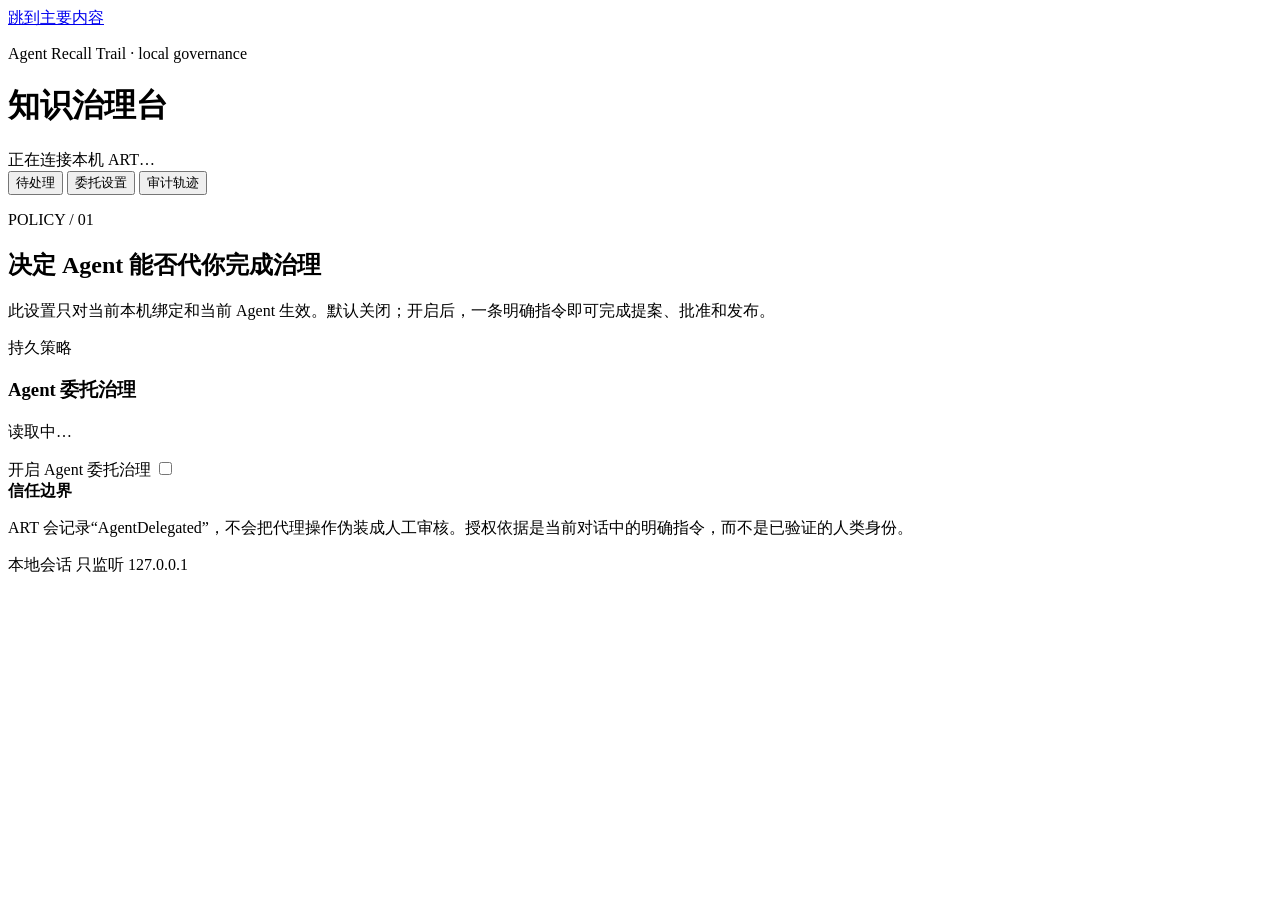
==== crates/art-mcp/assets/governance/index.html @ 61b49719 "feat: add local governance web application" ====
<!doctype html>
<html lang="zh-CN">
<head>
  <meta charset="utf-8">
  <meta name="viewport" content="width=device-width, initial-scale=1">
  <meta http-equiv="Content-Security-Policy" content="default-src 'self'; script-src 'self'; style-src 'self'; connect-src 'self'; img-src 'self' data:; object-src 'none'; base-uri 'none'; frame-ancestors 'none'">
  <title>ART governance</title>
  <link rel="stylesheet" href="/styles.css">
  <script src="/app.js" defer></script>
</head>
<body>
  <a class="skip-link" href="#workspace">跳到主要内容</a>
  <div class="shell">
    <header class="masthead">
      <div>
        <p class="eyebrow">Agent Recall Trail · local governance</p>
        <h1>知识治理台</h1>
      </div>
      <div class="binding" aria-label="当前身份">
        <span id="connection-dot" class="connection-dot"></span>
        <span id="agent-label">正在连接本机 ART…</span>
      </div>
    </header>
    <nav class="tabs" aria-label="知识治理页面">
      <button type="button" data-view="pending">待处理</button>
      <button type="button" data-view="settings">委托设置</button>
      <button type="button" data-view="audit">审计轨迹</button>
    </nav>
    <main id="workspace" tabindex="-1">
      <section id="settings-view" class="view" aria-labelledby="settings-title">
        <div class="section-heading">
          <p class="folio">POLICY / 01</p>
          <h2 id="settings-title">决定 Agent 能否代你完成治理</h2>
          <p>此设置只对当前本机绑定和当前 Agent 生效。默认关闭；开启后，一条明确指令即可完成提案、批准和发布。</p>
        </div>
        <article class="policy-card">
          <div>
            <p class="card-kicker">持久策略</p>
            <h3>Agent 委托治理</h3>
            <p id="policy-explanation">读取中…</p>
          </div>
          <label class="switch">
            <span class="visually-hidden">开启 Agent 委托治理</span>
            <input id="delegation-toggle" type="checkbox">
            <span class="switch-track" aria-hidden="true"><span></span></span>
          </label>
        </article>
        <div class="trust-note">
          <strong>信任边界</strong>
          <p>ART 会记录“AgentDelegated”，不会把代理操作伪装成人工审核。授权依据是当前对话中的明确指令，而不是已验证的人类身份。</p>
        </div>
      </section>
      <section id="pending-view" class="view" aria-labelledby="pending-title" hidden>
        <div class="section-heading">
          <p class="folio">QUEUE / 02</p>
          <h2 id="pending-title">待处理提案</h2>
          <p>这里显示经过来源锁定的知识提案。人工模式下可在此审核并发布。</p>
        </div>
        <div id="proposal-list" class="ledger-list"></div>
      </section>
      <section id="audit-view" class="view" aria-labelledby="audit-title" hidden>
        <div class="section-heading">
          <p class="folio">TRACE / 03</p>
          <h2 id="audit-title">审计轨迹</h2>
          <p>每条记录沿同一条来源脊线排列，显示谁在何种策略下做了什么。</p>
        </div>
        <ol id="audit-list" class="audit-spine"></ol>
      </section>
    </main>
    <footer>
      <span id="session-expiry">本地会话</span>
      <span>只监听 127.0.0.1</span>
    </footer>
  </div>
  <div id="status" class="status" role="status" aria-live="polite"></div>
</body>
</html>
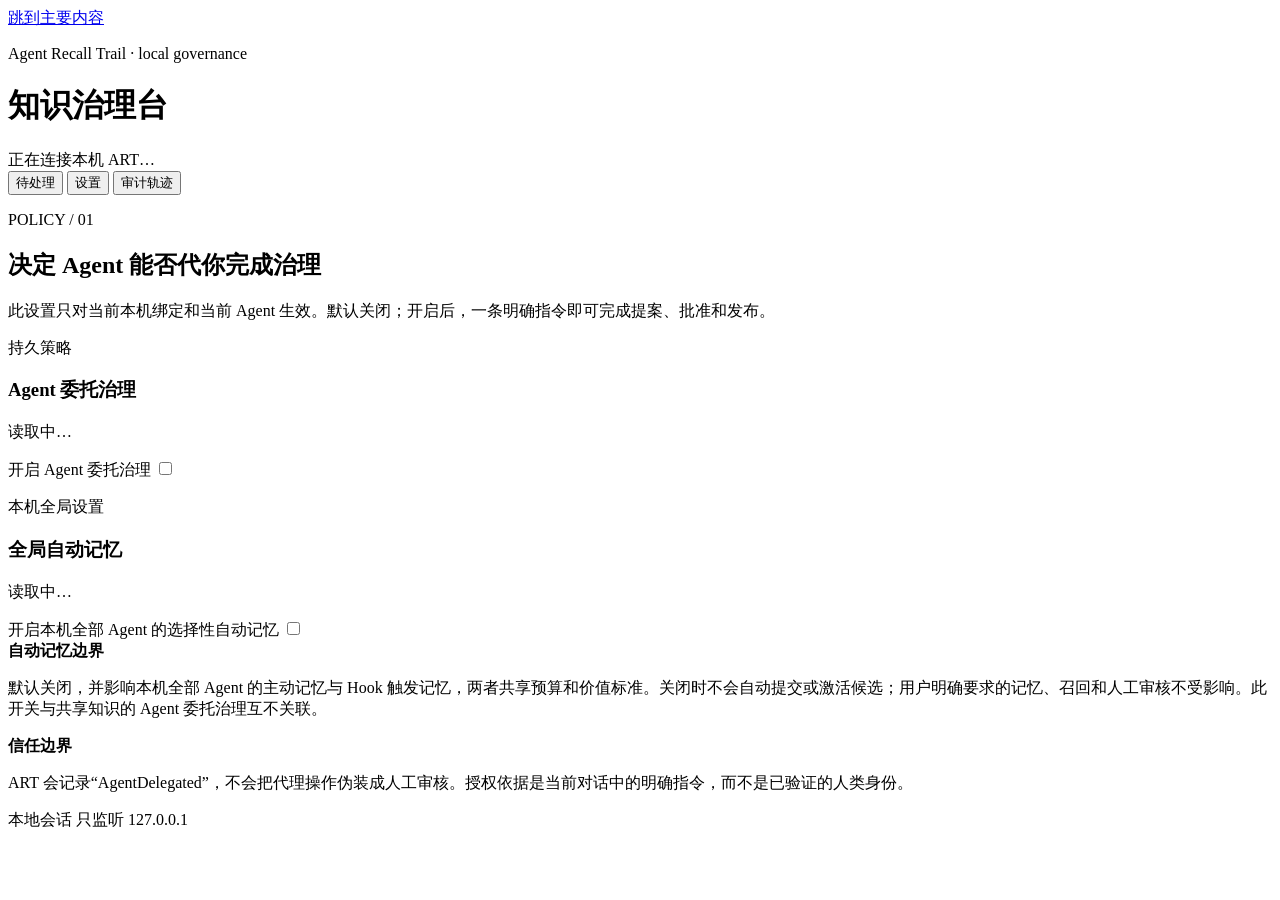
==== commit a358c2c5: "release: prepare ART v0.3.6" ====
--- a/crates/art-mcp/assets/governance/index.html
+++ b/crates/art-mcp/assets/governance/index.html
@@ -3,7 +3,7 @@
 <head>
   <meta charset="utf-8">
   <meta name="viewport" content="width=device-width, initial-scale=1">
-  <meta http-equiv="Content-Security-Policy" content="default-src 'self'; script-src 'self'; style-src 'self'; connect-src 'self'; img-src 'self' data:; object-src 'none'; base-uri 'none'; frame-ancestors 'none'">
+  <meta http-equiv="Content-Security-Policy" content="default-src 'self'; script-src 'self'; style-src 'self'; connect-src 'self'; img-src 'self' data:; object-src 'none'; base-uri 'none'; frame-ancestors 'none'; form-action 'self'">
   <title>ART governance</title>
   <link rel="stylesheet" href="/styles.css">
   <script src="/app.js" defer></script>
@@ -17,13 +17,13 @@
         <h1>知识治理台</h1>
       </div>
       <div class="binding" aria-label="当前身份">
-        <span id="connection-dot" class="connection-dot"></span>
+        <span id="connection-dot" class="connection-dot" aria-hidden="true"></span>
         <span id="agent-label">正在连接本机 ART…</span>
       </div>
     </header>
     <nav class="tabs" aria-label="知识治理页面">
       <button type="button" data-view="pending">待处理</button>
-      <button type="button" data-view="settings">委托设置</button>
+      <button type="button" data-view="settings">设置</button>
       <button type="button" data-view="audit">审计轨迹</button>
     </nav>
     <main id="workspace" tabindex="-1">
@@ -45,18 +45,41 @@
             <span class="switch-track" aria-hidden="true"><span></span></span>
           </label>
         </article>
+        <article class="policy-card auto-memory-card">
+          <div>
+            <p class="card-kicker">本机全局设置</p>
+            <h3>全局自动记忆</h3>
+            <p id="auto-memory-explanation">读取中…</p>
+            <dl id="auto-memory-diagnostics" class="metadata-grid compact"></dl>
+          </div>
+          <label class="switch">
+            <span class="visually-hidden">开启本机全部 Agent 的选择性自动记忆</span>
+            <input id="auto-memory-toggle" type="checkbox">
+            <span class="switch-track" aria-hidden="true"><span></span></span>
+          </label>
+        </article>
+        <div class="trust-note">
+          <strong>自动记忆边界</strong>
+          <p>默认关闭，并影响本机全部 Agent 的主动记忆与 Hook 触发记忆，两者共享预算和价值标准。关闭时不会自动提交或激活候选；用户明确要求的记忆、召回和人工审核不受影响。此开关与共享知识的 Agent 委托治理互不关联。</p>
+        </div>
         <div class="trust-note">
           <strong>信任边界</strong>
           <p>ART 会记录“AgentDelegated”，不会把代理操作伪装成人工审核。授权依据是当前对话中的明确指令，而不是已验证的人类身份。</p>
         </div>
       </section>
       <section id="pending-view" class="view" aria-labelledby="pending-title" hidden>
-        <div class="section-heading">
-          <p class="folio">QUEUE / 02</p>
+        <div class="section-heading queue-heading">
+          <p class="folio">QUEUE / <span id="queue-count">0</span></p>
           <h2 id="pending-title">待处理提案</h2>
-          <p>这里显示经过来源锁定的知识提案。人工模式下可在此审核并发布。</p>
+          <p>先查看完整正文、锁定来源、差异和审核历史，再作决定。队列不提供快捷批准或发布。</p>
         </div>
-        <div id="proposal-list" class="ledger-list"></div>
+        <div id="proposal-list" class="record-list" aria-busy="true"></div>
+        <div class="section-heading candidate-heading">
+          <p class="folio">MEMORY CANDIDATES / <span id="candidate-count">0</span></p>
+          <h2>待确认的私有记忆</h2>
+          <p>这里只显示当前 Agent 的私有记忆候选和修订提案。查看来源、价值理由、原内容与拟议内容后决定；共享知识需通过上方独立治理流程。</p>
+        </div>
+        <div id="memory-candidate-list" class="record-list" aria-busy="true"></div>
       </section>
       <section id="audit-view" class="view" aria-labelledby="audit-title" hidden>
         <div class="section-heading">
@@ -65,6 +88,8 @@
           <p>每条记录沿同一条来源脊线排列，显示谁在何种策略下做了什么。</p>
         </div>
         <ol id="audit-list" class="audit-spine"></ol>
+        <h3>私有记忆修订审核</h3>
+        <ol id="memory-review-audit" class="audit-spine"></ol>
       </section>
     </main>
     <footer>
@@ -72,6 +97,95 @@
       <span>只监听 127.0.0.1</span>
     </footer>
   </div>
-  <div id="status" class="status" role="status" aria-live="polite"></div>
+
+  <dialog id="proposal-dialog" aria-labelledby="proposal-title" aria-describedby="proposal-description">
+    <article class="drawer">
+      <header class="drawer-header">
+        <div class="drawer-heading">
+          <p class="eyebrow">Exact proposal review</p>
+          <h2 id="proposal-title">知识提案详情</h2>
+          <p id="proposal-description">正在读取精确提案版本及其锁定证据。</p>
+          <div id="proposal-labels" class="label-row" aria-label="提案状态"></div>
+        </div>
+        <div class="drawer-tools">
+          <span id="drawer-time" class="session-time">本地会话</span>
+          <button id="close-detail" class="icon-button" type="button" aria-label="关闭提案详情">×</button>
+        </div>
+      </header>
+      <div id="session-warning" class="notice warning" role="status" hidden>审核会话将在五分钟内结束。请完成或复制尚未提交的理由。</div>
+      <div id="detail-state" class="notice" role="status">正在读取完整提案…</div>
+      <div id="detail-content" class="drawer-scroll" hidden>
+        <ol id="provenance-spine" class="provenance-spine" aria-label="治理进度">
+          <li data-stage="draft">草稿 <span>Draft</span></li>
+          <li data-stage="sources">来源 <span>Sources</span></li>
+          <li data-stage="decision">决定 <span>Decision</span></li>
+          <li data-stage="publication">发布 <span>Publication</span></li>
+        </ol>
+        <dl id="proposal-metadata" class="metadata-grid"></dl>
+        <section class="content-section" aria-labelledby="content-title">
+          <div class="section-label"><p class="card-kicker">待审核内容</p><h3 id="content-title">完整提案正文</h3></div>
+          <div class="detail-tabs" role="tablist" aria-label="提案内容视图">
+            <button id="knowledge-tab" type="button" role="tab" aria-selected="true" aria-controls="knowledge-panel" tabindex="0">知识</button>
+            <button id="raw-tab" type="button" role="tab" aria-selected="false" aria-controls="raw-panel" tabindex="-1">原始 Markdown</button>
+            <button id="changes-tab" type="button" role="tab" aria-selected="false" aria-controls="changes-panel" tabindex="-1">变更</button>
+          </div>
+          <div id="knowledge-panel" class="tab-panel rendered-markdown reading-column" role="tabpanel" aria-labelledby="knowledge-tab"></div>
+          <div id="raw-panel" class="tab-panel" role="tabpanel" aria-labelledby="raw-tab" hidden><pre id="raw-markdown" class="raw-markdown" tabindex="0"></pre></div>
+          <div id="changes-panel" class="tab-panel" role="tabpanel" aria-labelledby="changes-tab" hidden><div id="comparison"></div></div>
+        </section>
+        <section class="evidence-section" aria-labelledby="sources-title">
+          <div class="section-label"><p class="card-kicker">Locked evidence</p><h3 id="sources-title">锁定来源</h3></div>
+          <div id="source-records" class="source-records"></div>
+        </section>
+        <section class="evidence-section" aria-labelledby="edition-title">
+          <div class="section-label"><p class="card-kicker">Current baseline</p><h3 id="edition-title">当前 Edition</h3></div>
+          <div id="current-edition" class="evidence-card"></div>
+        </section>
+        <section class="evidence-section" aria-labelledby="history-title">
+          <div class="section-label"><p class="card-kicker">Decision record</p><h3 id="history-title">审核历史</h3></div>
+          <ol id="review-history" class="review-history"></ol>
+        </section>
+        <section class="evidence-section" aria-labelledby="requirements-title">
+          <div class="section-label"><p class="card-kicker">Governance requirements</p><h3 id="requirements-title">治理要求</h3></div>
+          <div id="requirements" class="evidence-card"></div>
+        </section>
+        <section id="review-result" class="notice success" aria-live="polite" tabindex="-1" hidden></section>
+        <form id="decision-form" class="inline-panel" hidden novalidate>
+          <fieldset>
+            <legend id="decision-legend">提交审核决定</legend>
+            <p id="decision-target" class="exact-target"></p>
+            <label for="review-reason">审核理由 <span aria-hidden="true">*</span></label>
+            <textarea id="review-reason" name="reason" rows="5" required minlength="1" maxlength="1000" aria-describedby="review-help review-error"></textarea>
+            <p id="review-help" class="field-help">去除首尾空格后需为 1–1,000 个字符。</p>
+            <p id="review-error" class="field-error" role="alert" hidden></p>
+            <div class="panel-actions">
+              <button id="cancel-decision" type="button" class="action">取消</button>
+              <button id="submit-decision" type="submit" class="action primary">提交决定</button>
+            </div>
+          </fieldset>
+        </form>
+        <section id="publish-confirmation" class="inline-panel" aria-labelledby="publish-title" hidden>
+          <h3 id="publish-title">确认发布不可变 Edition</h3>
+          <dl id="publish-summary" class="metadata-grid compact"></dl>
+          <p>发布后会生成不可变的共享 Knowledge Edition。该操作不会编辑当前提案正文。</p>
+          <div class="panel-actions">
+            <button id="cancel-publish" type="button" class="action">取消</button>
+            <button id="confirm-publish" type="button" class="action primary">发布 Edition</button>
+          </div>
+        </section>
+        <section id="publication-receipt" class="receipt" aria-labelledby="receipt-title" hidden>
+          <p class="card-kicker">Publication receipt</p>
+          <h3 id="receipt-title">Edition 已发布</h3>
+          <dl id="receipt-fields" class="metadata-grid compact"></dl>
+          <button id="close-receipt" type="button" class="action primary">返回已刷新队列</button>
+        </section>
+      </div>
+      <footer id="drawer-footer" class="drawer-footer" hidden>
+        <p id="action-context">只会提交页首所示的精确提案版本。</p>
+        <div id="detail-actions" class="actions"></div>
+      </footer>
+    </article>
+  </dialog>
+  <div id="status" class="status" role="status" aria-live="polite" aria-atomic="true"></div>
 </body>
 </html>
